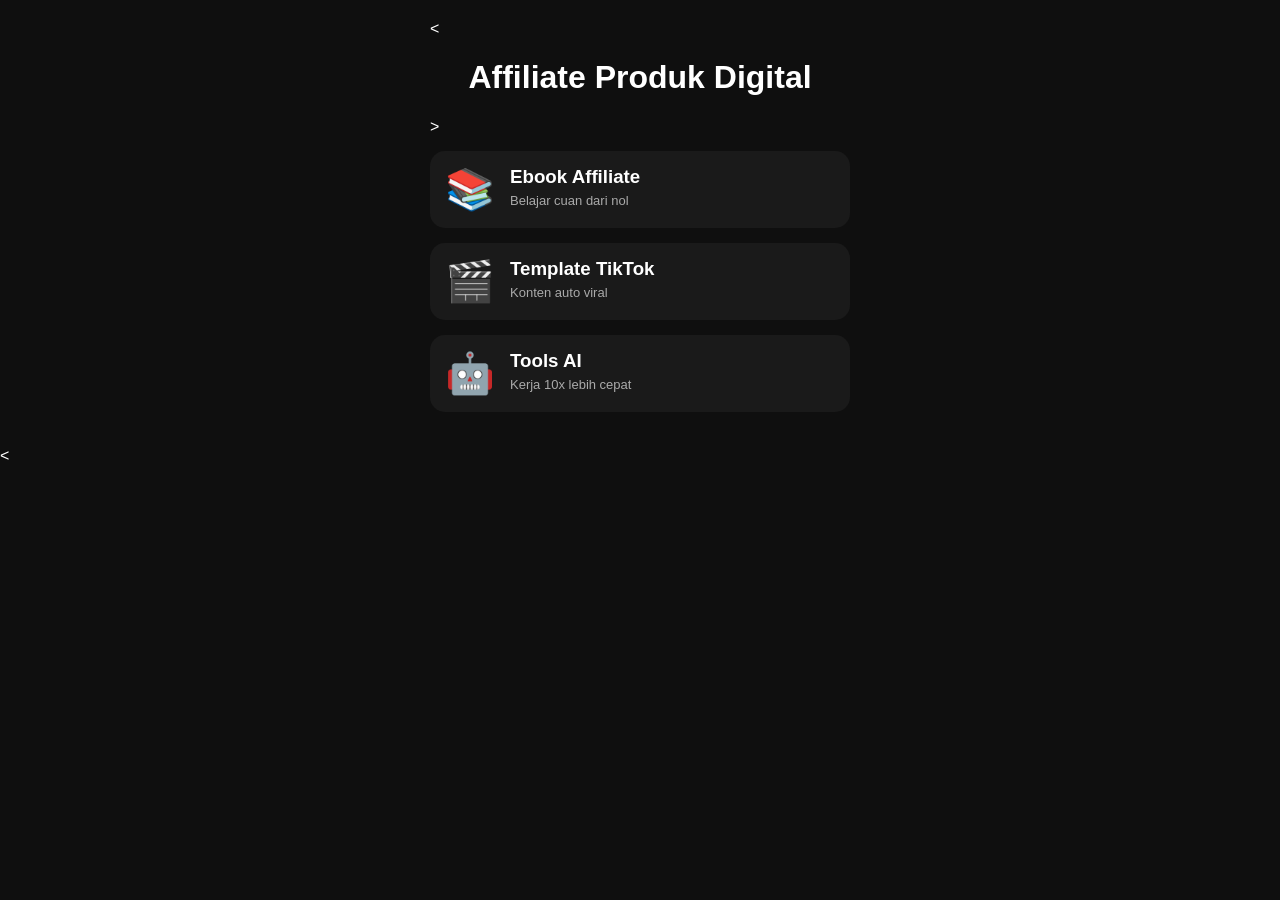
==== index.html @ b4217b29 "Update index.html" ====
<!DOCTYPE html>
<html lang="id">
<head>
<meta charset="UTF-8">
<meta name="viewport" content="width=device-width, initial-scale=1.0">
<title>FarhanZz Tools Digital</title>

<style>
body {
  margin:0;
  font-family:Arial;
  background:#0f0f0f;
  color:white;
}

/* CONTAINER */
.container {
  max-width:420px;
  margin:auto;
  padding:20px;
}

/* HEADER */
h1 {
  text-align:center;
}

/* CARD */
.card {
  background:#1a1a1a;
  border-radius:15px;
  padding:15px;
  margin:15px 0;
  display:flex;
  align-items:center;
  gap:15px;
}

/* ICON */
.icon {
  font-size:40px;
}

/* TEXT */
.text h3 {
  margin:0;
}

.text p {
  margin:5px 0;
  font-size:13px;
  color:#aaa;
}

/* BUTTON UNGU */
.btn {
  margin-top:10px;
  display:inline-block;
  background:linear-gradient(45deg,#7b2cff,#b84dff);
  padding:10px 15px;
  border-radius:10px;
  text-decoration:none;
  color:white;
  font-size:14px;
}

/* PAGE */
.page {display:none;}
.active {display:block;}

/* BACK */
.back {
  display:block;
  margin-top:20px;
  color:#b84dff;
  text-decoration:none;
}

/* ANIMASI */
.card:hover {
  transform:scale(1.03);
  transition:0.3s;
}
</style>
</head>

<body>

<!-- HOME -->
<div id="home" class="container active page">
  <<h1>Affiliate Produk Digital</h1>>

  <div class="card" onclick="showPage('ebook')">
    <div class="icon">📚</div>
    <div class="text">
      <h3>Ebook Affiliate</h3>
      <p>Belajar cuan dari nol</p>
    </div>
  </div>

  <div class="card" onclick="showPage('template')">
    <div class="icon">🎬</div>
    <div class="text">
      <h3>Template TikTok</h3>
      <p>Konten auto viral</p>
    </div>
  </div>

  <div class="card" onclick="showPage('tools')">
    <div class="icon">🤖</div>
    <div class="text">
      <h3>Tools AI</h3>
      <p>Kerja 10x lebih cepat</p>
    </div>
  </div>
</div>

<!-- EBOOK -->
<div id="ebook" class="container page">
  <h1>📚 Ebook Affiliate</h1>
  <p>Buku digital untuk belajar affiliate marketing</p>

  <div class="card">
    <div class="icon">📖</div>
    <div class="text">
      <h3>Ebook Cuan Affiliate</h3>
      <p>Sudah dipakai banyak orang</p>
      <a class="btn" href="https://shopee.co.id/search?keyword=ebook%20affiliate" target="_blank">
        🔥 Lihat Buku di Shopee
      </a>
    </div>
  </div>

  <a class="back" onclick="showPage('home')">← Kembali</a>
</div>

<!-- TEMPLATE -->
<div id="template" class="container page">
  <h1>Template TikTok</h1>
  <p>Pilih template CapCut yang lagi viral 🔥</p>

  <!-- TEMPLATE 1 -->
  <div class="card">
    <div class="icon">🎬</div>
    <div class="text">
      <h3>JJ Slowmo Viral</h3>
      <p>Template slow motion aesthetic</p>
      <a class="btn" href="https://www.tiktok.com/search?q=template%20capcut%20jj%20slowmo" target="_blank">
        Gunakan Template
      </a>
    </div>
  </div>

  <!-- TEMPLATE 2 -->
  <div class="card">
    <div class="icon">🎬</div>
    <div class="text">
      <h3>Beat Sync Jedag Jedug</h3>
      <p>Auto sinkron dengan musik</p>
      <a class="btn" href="https://www.tiktok.com/search?q=template%20capcut%20jedag%20jedug" target="_blank">
        Gunakan Template
      </a>
    </div>
  </div>

  <!-- TEMPLATE 3 -->
  <div class="card">
    <div class="icon">🎬</div>
    <div class="text">
      <h3>Foto Aesthetic</h3>
      <p>Slide foto jadi keren</p>
      <a class="btn" href="https://www.tiktok.com/search?q=template%20capcut%20aesthetic" target="_blank">
        Gunakan Template
      </a>
    </div>
  </div>

  <a class="back" onclick="showPage('home')">← Kembali</a>
</div>

<!-- TOOLS -->
<<div id="tools" class="container page">
  <h1>Tools AI</h1>
  <p>Pilih tools AI terbaik</p>

  <!-- CHATGPT -->
  <div class="card">
    <div class="icon">💻</div>
    <div class="text">
      <h3>ChatGPT</h3>
      <p>AI untuk bantu kerja & konten</p>
      <a class="btn" href="https://chat.openai.com/" target="_blank">
        Buka ChatGPT
      </a>
    </div>
  </div>

  <!-- GEMINI -->
  <div class="card">
    <div class="icon">💻</div>
    <div class="text">
      <h3>Gemini AI</h3>
      <p>AI dari Google</p>
      <a class="btn" href="https://gemini.google.com/" target="_blank">
        Buka Gemini
      </a>
    </div>
  </div>

  <!-- DOLA AI -->
  <div class="card">
    <div class="icon">💻</div>
    <div class="text">
      <h3>Dola AI</h3>
      <p>Asisten AI produktivitas</p>
      <a class="btn" href="https://heydola.com/" target="_blank">
        Buka Dola AI
      </a>
    </div>
  </div>
  <a class="back" onclick="showPage('home')">← Kembali</a>
</div>

<script>
function showPage(page){
  document.querySelectorAll('.page').forEach(el=>el.classList.remove('active'));
  document.getElementById(page).classList.add('active');
}
</script>

</body>
</html>
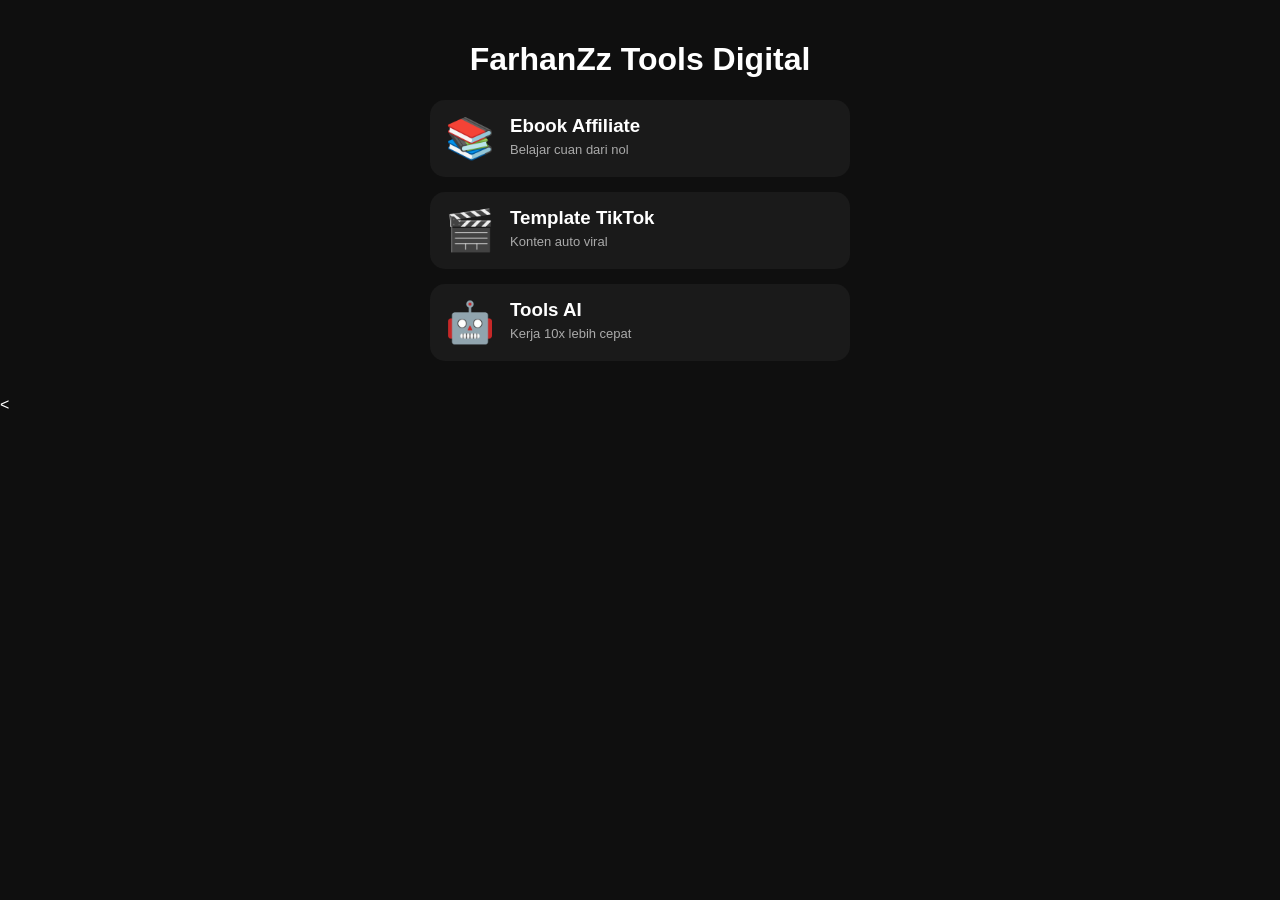
==== commit ae29062d: "Update index.html" ====
--- a/index.html
+++ b/index.html
@@ -4,7 +4,6 @@
 <meta charset="UTF-8">
 <meta name="viewport" content="width=device-width, initial-scale=1.0">
 <title>FarhanZz Tools Digital</title>
-
 <style>
 body {
   margin:0;
@@ -88,7 +87,7 @@
 
 <!-- HOME -->
 <div id="home" class="container active page">
-  <<h1>Affiliate Produk Digital</h1>>
+  <h1>FarhanZz Tools Digital</h1>
 
   <div class="card" onclick="showPage('ebook')">
     <div class="icon">📚</div>
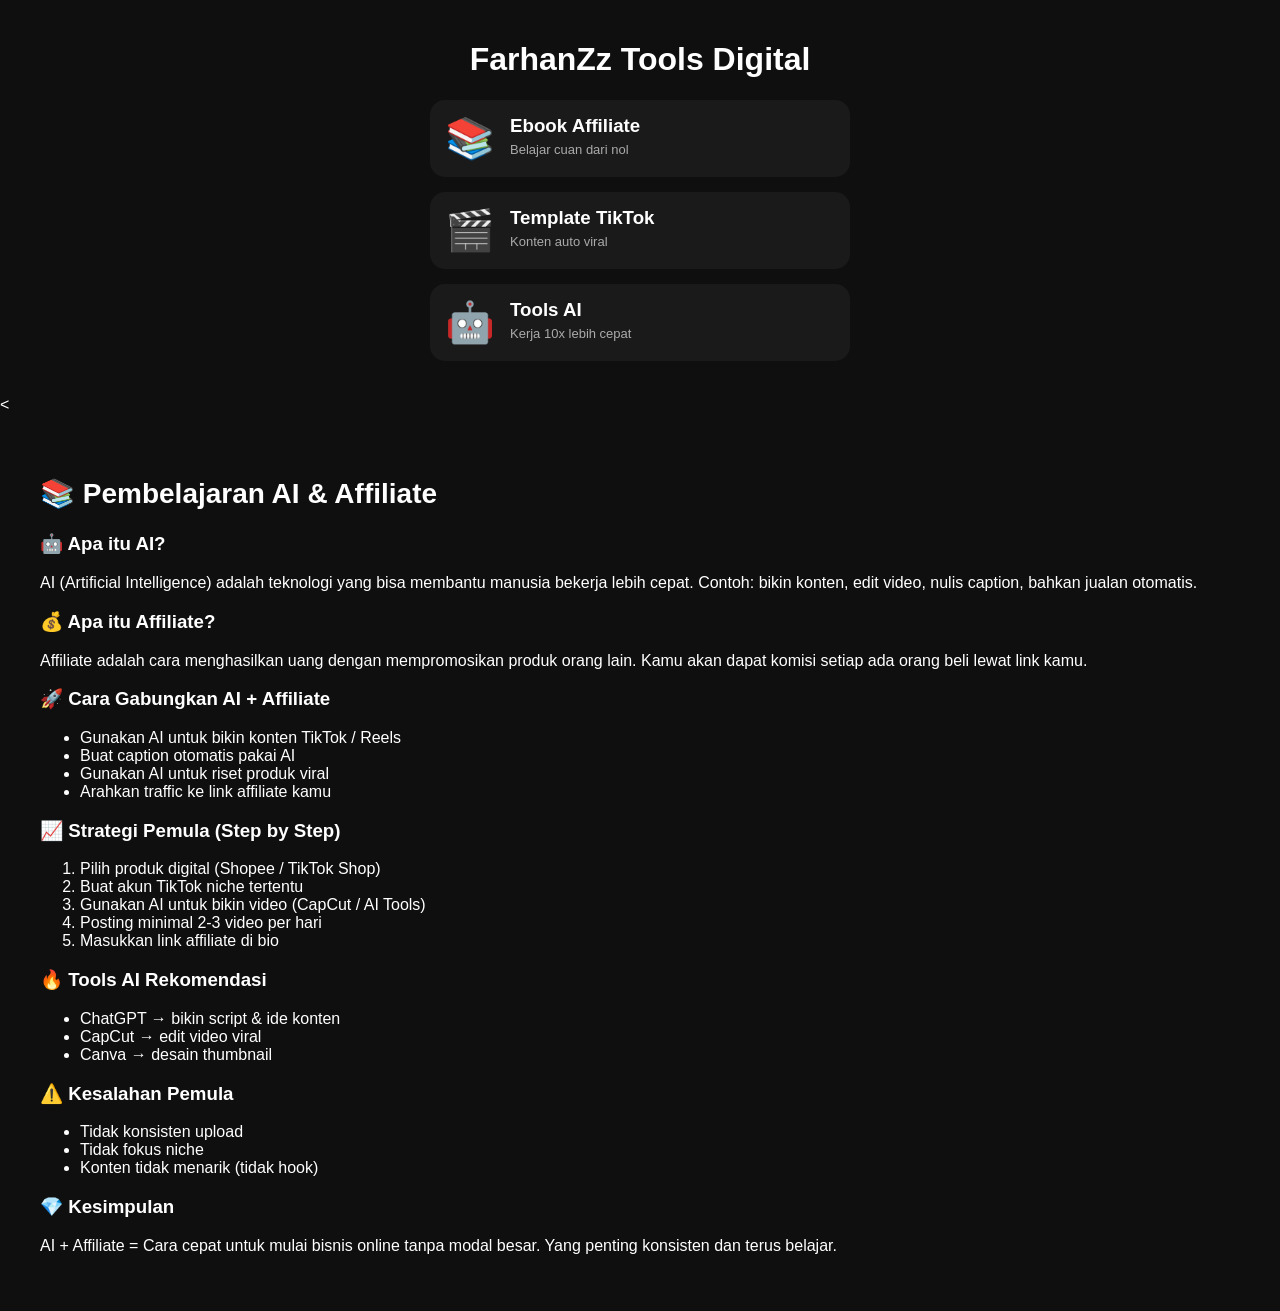
==== commit b791b833: "Add AI and Affiliate learning section to index.html" ====
--- a/index.html
+++ b/index.html
@@ -228,4 +228,58 @@
 </script>
 
 </body>
+<section style="padding:40px; background:#0f0f0f; color:white;">
+  <h2 style="font-size:28px;">📚 Pembelajaran AI & Affiliate</h2>
+
+  <h3>🤖 Apa itu AI?</h3>
+  <p>
+    AI (Artificial Intelligence) adalah teknologi yang bisa membantu manusia bekerja lebih cepat.
+    Contoh: bikin konten, edit video, nulis caption, bahkan jualan otomatis.
+  </p>
+
+  <h3>💰 Apa itu Affiliate?</h3>
+  <p>
+    Affiliate adalah cara menghasilkan uang dengan mempromosikan produk orang lain.
+    Kamu akan dapat komisi setiap ada orang beli lewat link kamu.
+  </p>
+
+  <h3>🚀 Cara Gabungkan AI + Affiliate</h3>
+  <ul>
+    <li>Gunakan AI untuk bikin konten TikTok / Reels</li>
+    <li>Buat caption otomatis pakai AI</li>
+    <li>Gunakan AI untuk riset produk viral</li>
+    <li>Arahkan traffic ke link affiliate kamu</li>
+  </ul>
+
+  <h3>📈 Strategi Pemula (Step by Step)</h3>
+  <ol>
+    <li>Pilih produk digital (Shopee / TikTok Shop)</li>
+    <li>Buat akun TikTok niche tertentu</li>
+    <li>Gunakan AI untuk bikin video (CapCut / AI Tools)</li>
+    <li>Posting minimal 2-3 video per hari</li>
+    <li>Masukkan link affiliate di bio</li>
+  </ol>
+
+  <h3>🔥 Tools AI Rekomendasi</h3>
+  <ul>
+    <li>ChatGPT → bikin script & ide konten</li>
+    <li>CapCut → edit video viral</li>
+    <li>Canva → desain thumbnail</li>
+  </ul>
+
+  <h3>⚠️ Kesalahan Pemula</h3>
+  <ul>
+    <li>Tidak konsisten upload</li>
+    <li>Tidak fokus niche</li>
+    <li>Konten tidak menarik (tidak hook)</li>
+  </ul>
+
+  <h3>💎 Kesimpulan</h3>
+  <p>
+    AI + Affiliate = Cara cepat untuk mulai bisnis online tanpa modal besar.
+    Yang penting konsisten dan terus belajar.
+  </p>
+</section>
+  
 </html>
+
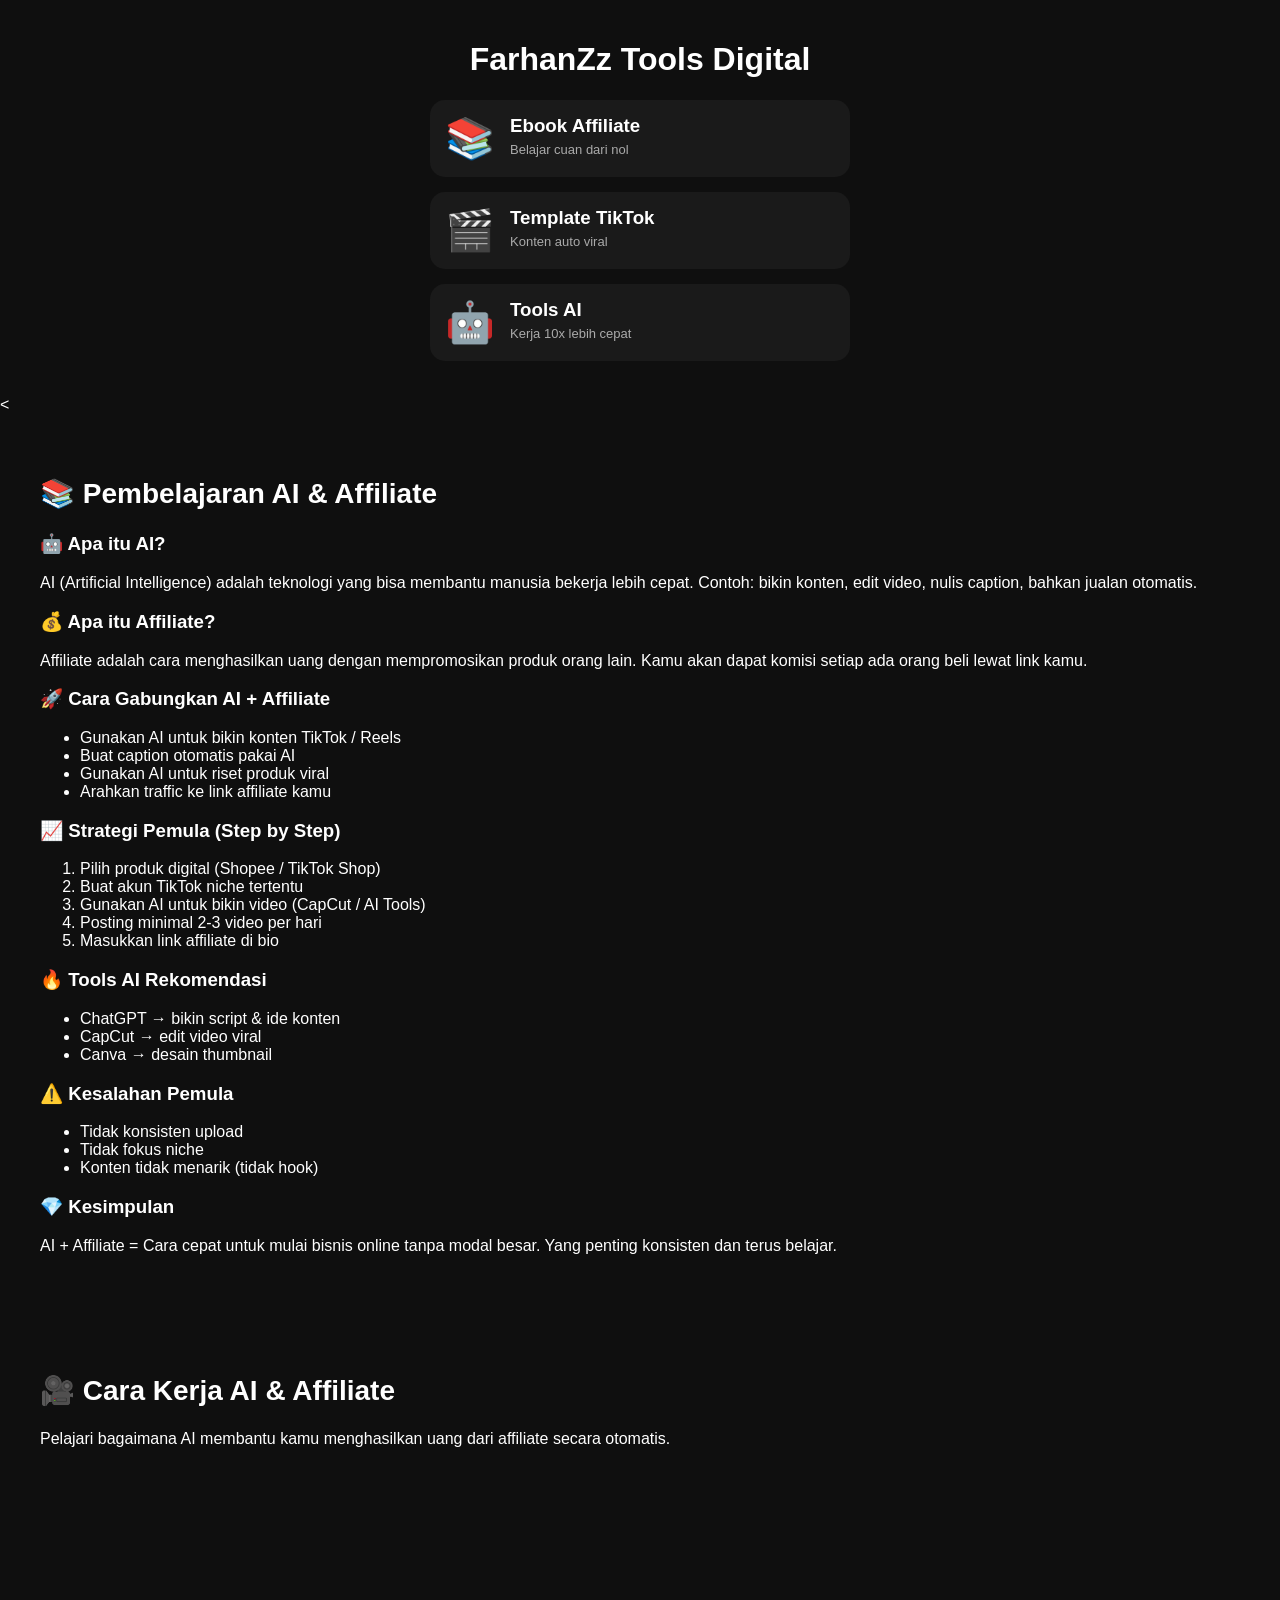
==== commit 43627e61: "Update index.html" ====
--- a/index.html
+++ b/index.html
@@ -280,6 +280,19 @@
     Yang penting konsisten dan terus belajar.
   </p>
 </section>
+
+<section style="padding:40px; background:#0f0f0f; color:white;">
+  <h2 style="font-size:28px;">🎥 Cara Kerja AI & Affiliate</h2>
+  <p>Pelajari bagaimana AI membantu kamu menghasilkan uang dari affiliate secara otomatis.</p>
+
+  <div style="margin-top:20px;">
+    <iframe width="100%" height="250"
+      src="https://www.youtube.com/embed/ https://youtu.be/T-x5I2I5x7c?si=D8uGfUWl3tRpms10"
+      frameborder="0"
+      allowfullscreen>
+    </iframe>
+  </div>
+</section>
   
 </html>
 
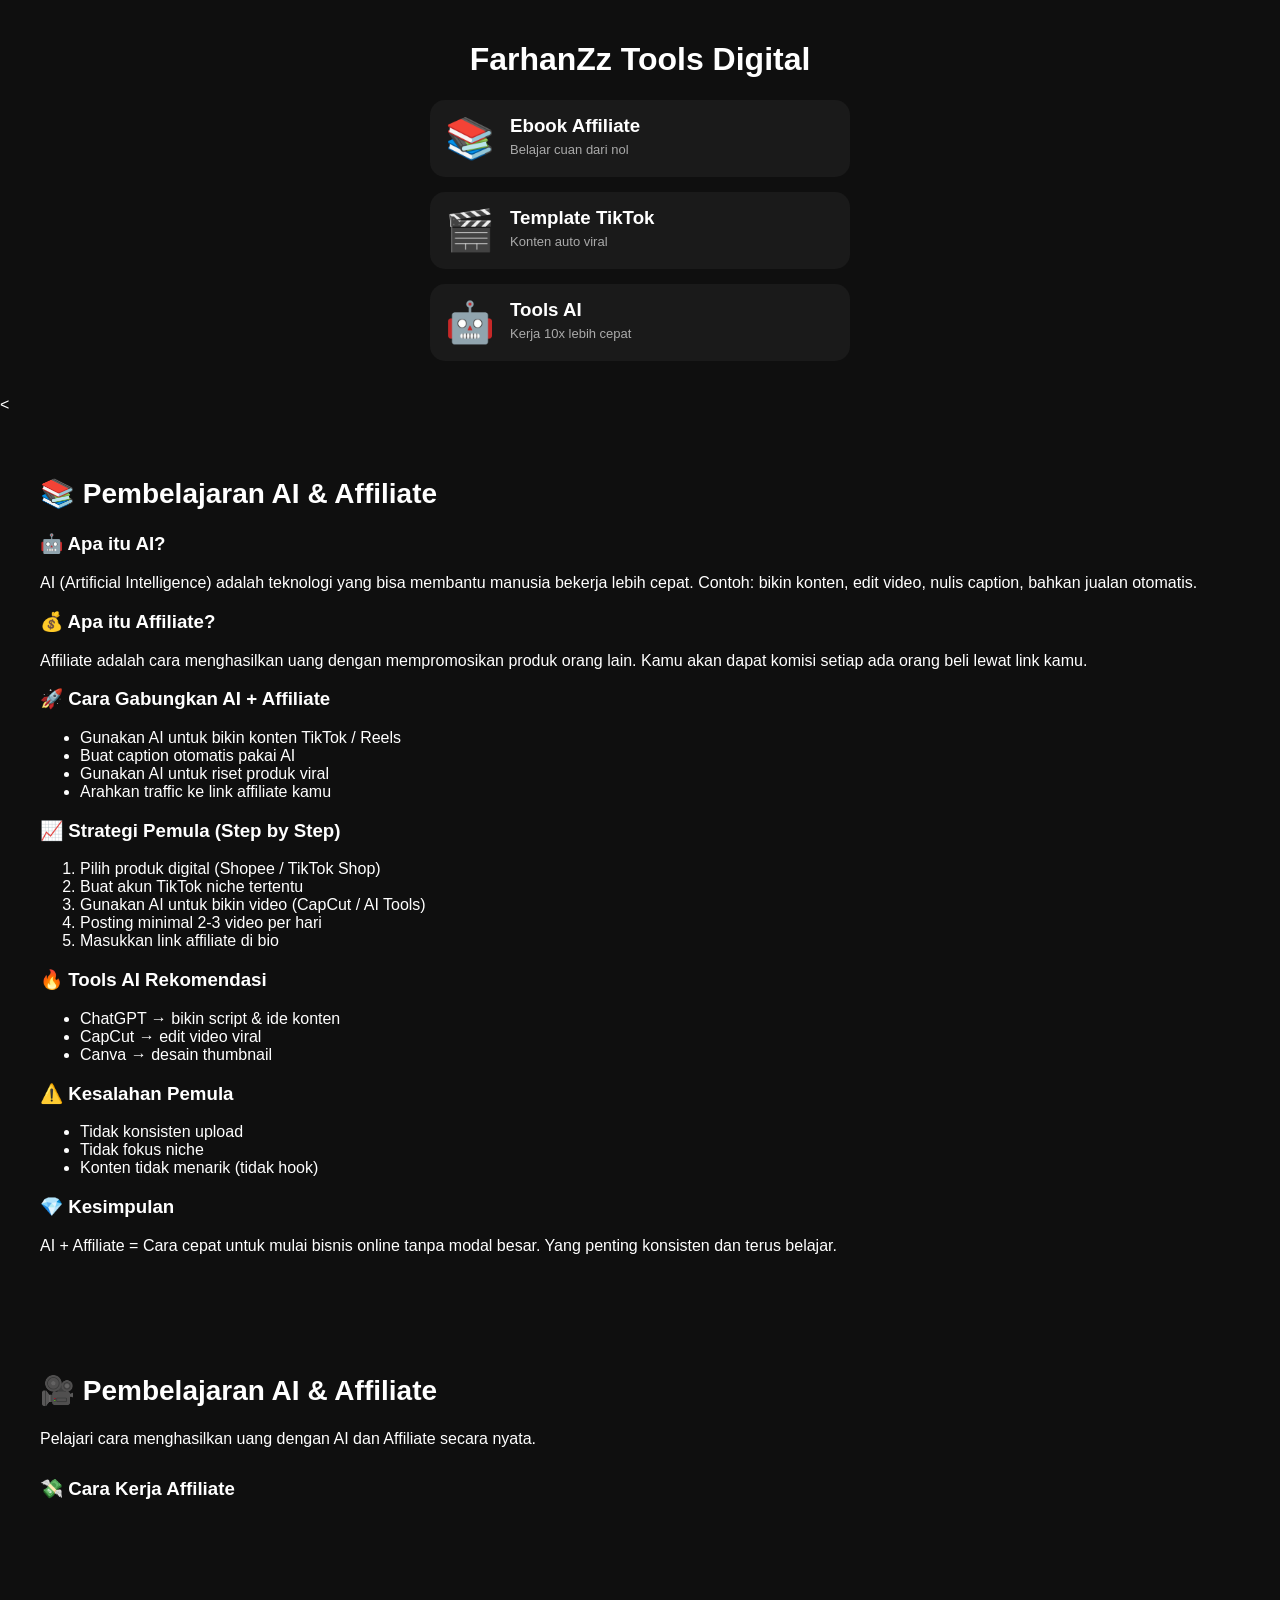
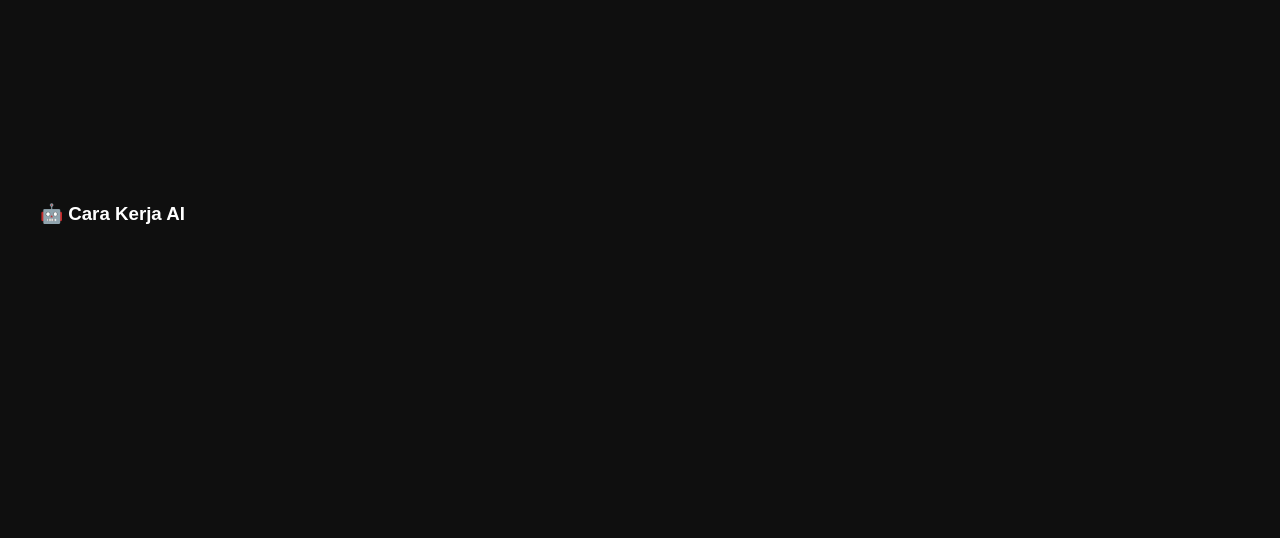
==== commit e78a6b0f: "Update index.html" ====
--- a/index.html
+++ b/index.html
@@ -281,18 +281,44 @@
   </p>
 </section>
 
+
+  
 <section style="padding:40px; background:#0f0f0f; color:white;">
-  <h2 style="font-size:28px;">🎥 Cara Kerja AI & Affiliate</h2>
-  <p>Pelajari bagaimana AI membantu kamu menghasilkan uang dari affiliate secara otomatis.</p>
-
-  <div style="margin-top:20px;">
-    <iframe width="100%" height="250"
-      src="https://www.youtube.com/embed/ https://youtu.be/T-x5I2I5x7c?si=D8uGfUWl3tRpms10"
+
+  <h2 style="font-size:28px;">🎥 Pembelajaran AI & Affiliate</h2>
+  <p>Pelajari cara menghasilkan uang dengan AI dan Affiliate secara nyata.</p>
+
+  <!-- VIDEO AFFILIATE -->
+  <div style="margin-top:30px;">
+    <h3>💸 Cara Kerja Affiliate</h3>
+    <iframe 
+      width="100%" 
+      height="250"
+      src="https://www.youtube.com/embed/T-x5I2I5x7c"
       frameborder="0"
-      allowfullscreen>
+      allow="accelerometer; autoplay; clipboard-write; encrypted-media; gyroscope; picture-in-picture"
+      allowfullscreen
+      style="border-radius:10px;">
     </iframe>
   </div>
+
+  <!-- VIDEO AI -->
+  <div style="margin-top:30px;">
+    <h3>🤖 Cara Kerja AI</h3>
+    <iframe 
+      width="100%" 
+      height="250"
+      src="https://www.youtube.com/embed/H4Tu7IFaUIQ"
+      frameborder="0"
+      allow="accelerometer; autoplay; clipboard-write; encrypted-media; gyroscope; picture-in-picture"
+      allowfullscreen
+      style="border-radius:10px;">
+    </iframe>
+  </div>
+
 </section>
+
+
   
 </html>
 
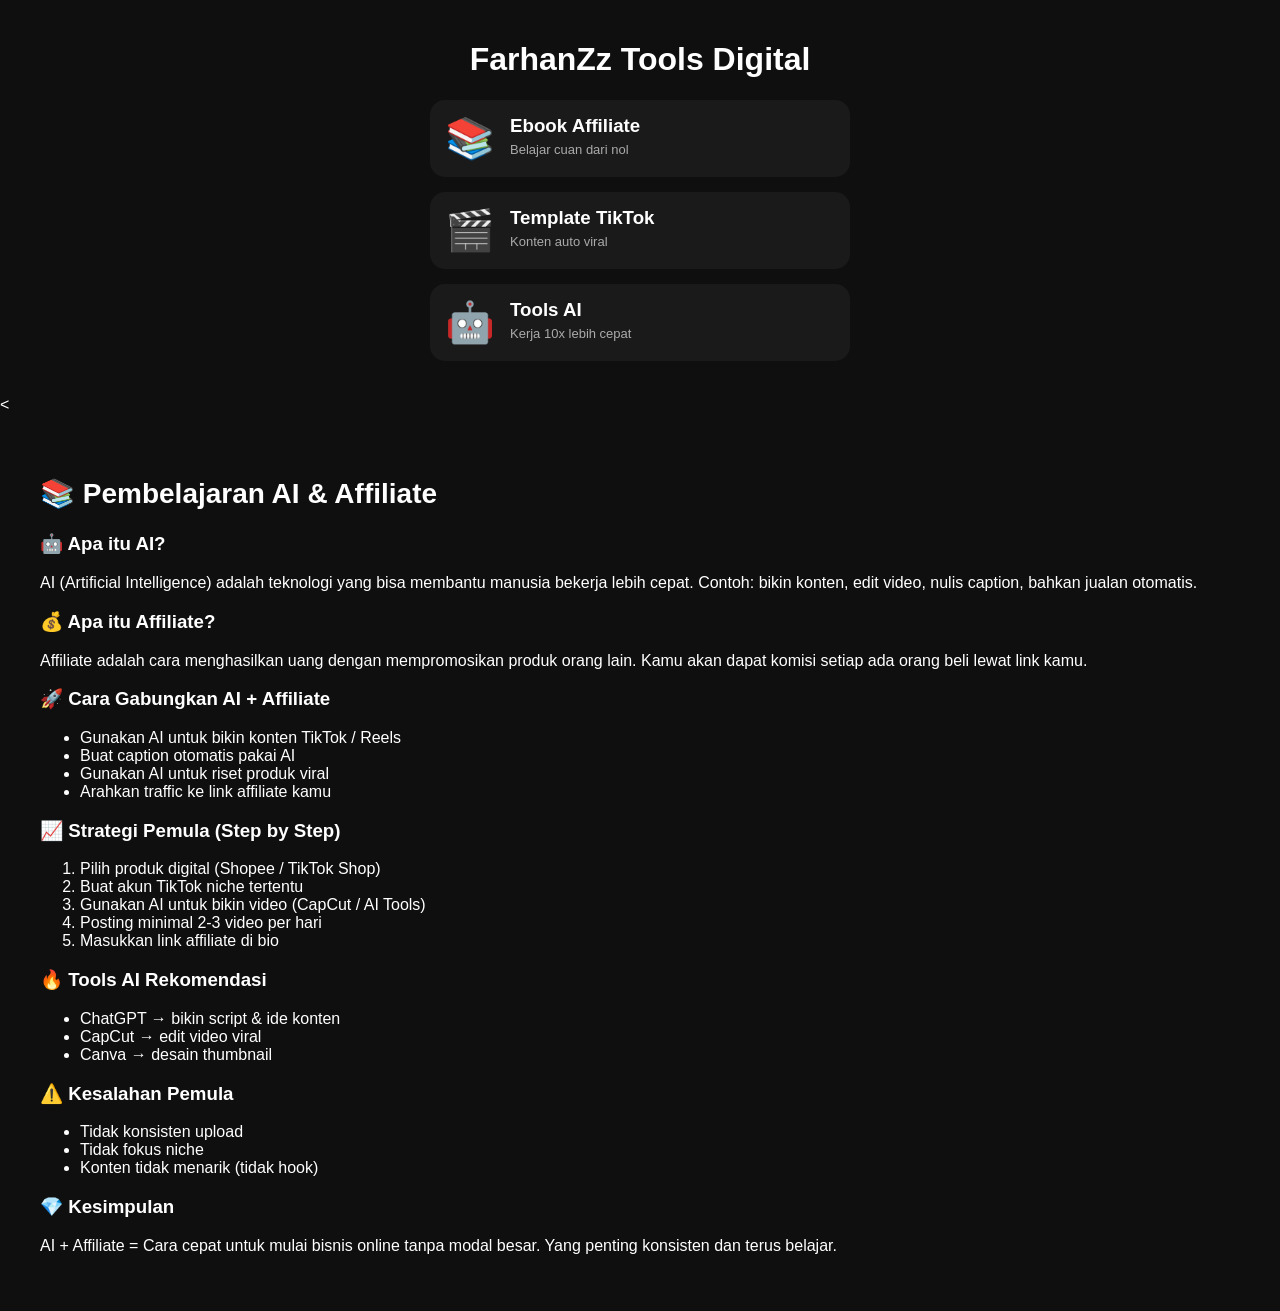
==== commit a86c698e: "Update index.html" ====
--- a/index.html
+++ b/index.html
@@ -279,44 +279,7 @@
     AI + Affiliate = Cara cepat untuk mulai bisnis online tanpa modal besar.
     Yang penting konsisten dan terus belajar.
   </p>
-</section>
-
-
-  
-<section style="padding:40px; background:#0f0f0f; color:white;">
-
-  <h2 style="font-size:28px;">🎥 Pembelajaran AI & Affiliate</h2>
-  <p>Pelajari cara menghasilkan uang dengan AI dan Affiliate secara nyata.</p>
-
-  <!-- VIDEO AFFILIATE -->
-  <div style="margin-top:30px;">
-    <h3>💸 Cara Kerja Affiliate</h3>
-    <iframe 
-      width="100%" 
-      height="250"
-      src="https://www.youtube.com/embed/T-x5I2I5x7c"
-      frameborder="0"
-      allow="accelerometer; autoplay; clipboard-write; encrypted-media; gyroscope; picture-in-picture"
-      allowfullscreen
-      style="border-radius:10px;">
-    </iframe>
-  </div>
-
-  <!-- VIDEO AI -->
-  <div style="margin-top:30px;">
-    <h3>🤖 Cara Kerja AI</h3>
-    <iframe 
-      width="100%" 
-      height="250"
-      src="https://www.youtube.com/embed/H4Tu7IFaUIQ"
-      frameborder="0"
-      allow="accelerometer; autoplay; clipboard-write; encrypted-media; gyroscope; picture-in-picture"
-      allowfullscreen
-      style="border-radius:10px;">
-    </iframe>
-  </div>
-
-</section>
+</section
 
 
   
